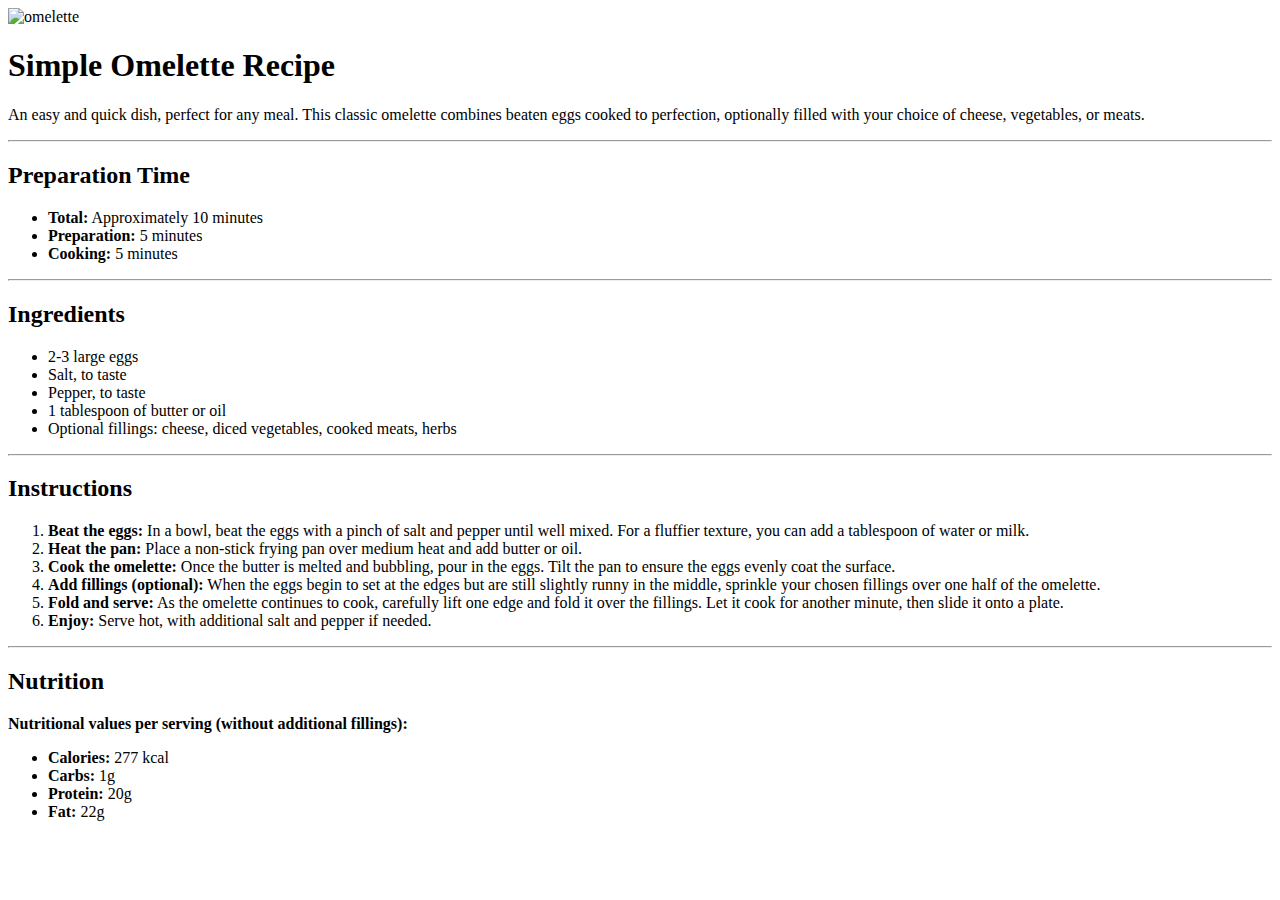
==== Assignment 1/index.html @ aea484ef "done" ====
<!DOCTYPE html>
<html lang="en">
<head>
    <meta charset="UTF-8">
    <meta name="viewport" content="width=device-width, initial-scale=1.0">
    <title>Simple Omelette Recipe</title>
</head>
<body>

<div>

    <img src="image/omlette.jpg" alt ="omelette" width="400px" height="220 px"/>

    <h1>Simple Omelette Recipe</h1>
    <p>An easy and quick dish, perfect for any meal. This classic omelette combines beaten eggs cooked to perfection, optionally filled with your choice of cheese, vegetables, or meats.</p>
    <hr>

    <h2>Preparation Time</h2>
    <ul>
        <li><strong>Total:</strong> Approximately 10 minutes</li>
        <li><strong>Preparation:</strong> 5 minutes</li>
        <li><strong>Cooking:</strong> 5 minutes</li>
    </ul>
    <hr>

    <h2>Ingredients</h2>
    <ul>
        <li>2-3 large eggs</li>
        <li>Salt, to taste</li>
        <li>Pepper, to taste</li>
        <li>1 tablespoon of butter or oil</li>
        <li>Optional fillings: cheese, diced vegetables, cooked meats, herbs</li>
    </ul>
    <hr>

    <h2>Instructions</h2>
    <ol>
        <li><strong>Beat the eggs:</strong> In a bowl, beat the eggs with a pinch of salt and pepper until well mixed. For a fluffier texture, you can add a tablespoon of water or milk.</li>
        <li><strong>Heat the pan:</strong> Place a non-stick frying pan over medium heat and add butter or oil.</li>
        <li><strong>Cook the omelette:</strong> Once the butter is melted and bubbling, pour in the eggs. Tilt the pan to ensure the eggs evenly coat the surface.</li>
        <li><strong>Add fillings (optional):</strong> When the eggs begin to set at the edges but are still slightly runny in the middle, sprinkle your chosen fillings over one half of the omelette.</li>
        <li><strong>Fold and serve:</strong> As the omelette continues to cook, carefully lift one edge and fold it over the fillings. Let it cook for another minute, then slide it onto a plate.</li>
        <li><strong>Enjoy:</strong> Serve hot, with additional salt and pepper if needed.</li>
    </ol>
    <hr>

    <h2>Nutrition</h2>
    <p><strong>Nutritional values per serving (without additional fillings):</strong></p>
    <ul>
        <li><strong>Calories:</strong> 277 kcal</li>
        <li><strong>Carbs:</strong> 1g</li>
        <li><strong>Protein:</strong> 20g</li>
        <li><strong>Fat:</strong> 22g</li>
    </ul>
</div>

</body>
</html>
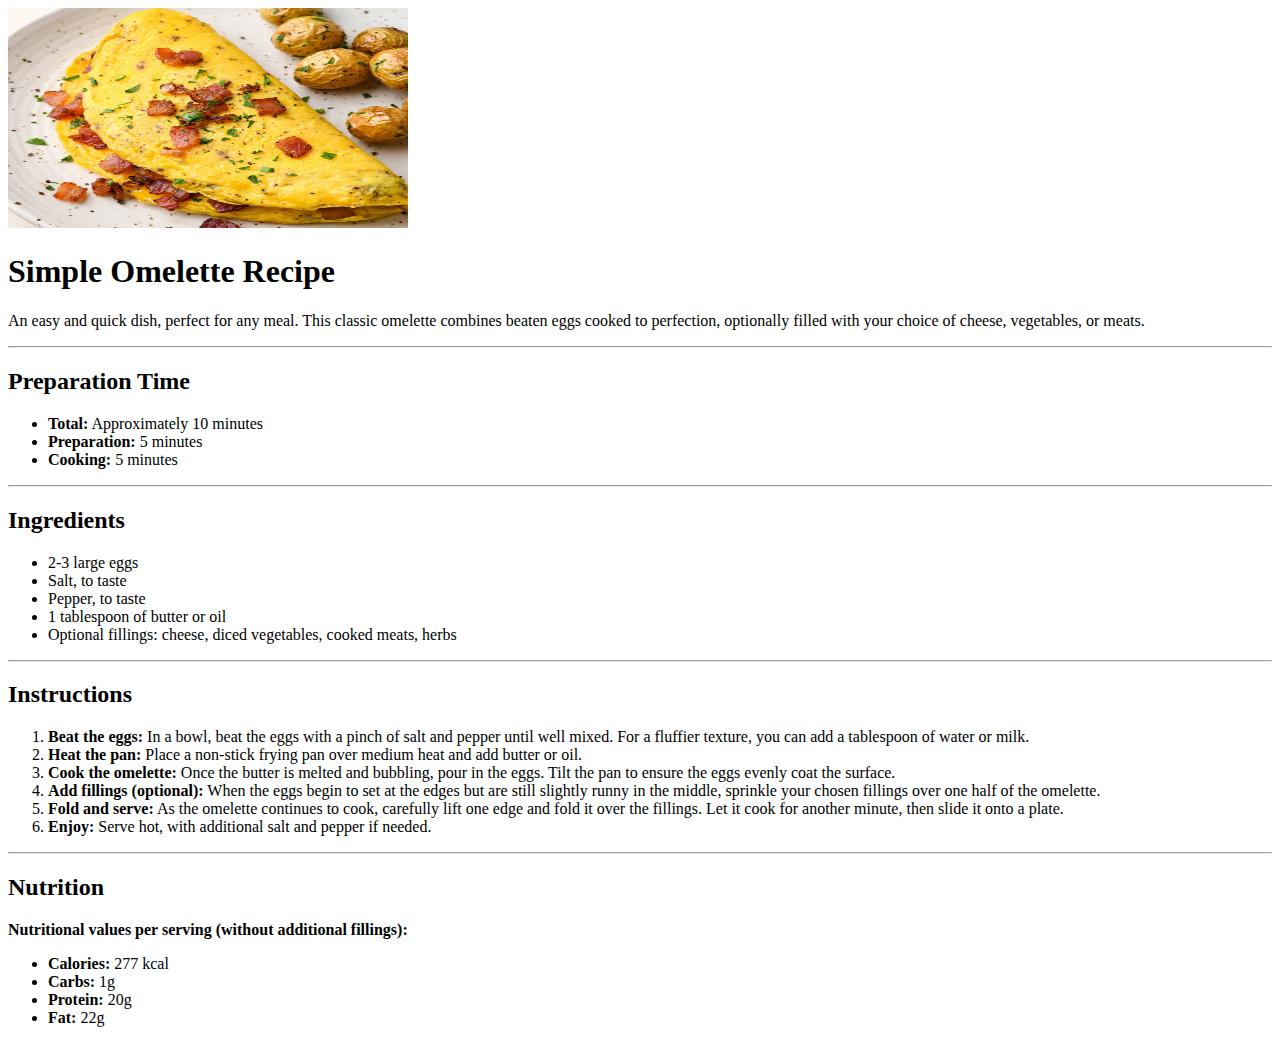
==== commit 79a5ad18: "done" ====
--- a/Assignment 1/index.html
+++ b/Assignment 1/index.html
@@ -9,7 +9,7 @@
 
 <div>
 
-    <img src="image/omlette.jpg" alt ="omelette" width="400px" height="220 px"/>
+    <img src="./omelette.jpeg" alt ="omelette" width="400px" height="220 px"/>
 
     <h1>Simple Omelette Recipe</h1>
     <p>An easy and quick dish, perfect for any meal. This classic omelette combines beaten eggs cooked to perfection, optionally filled with your choice of cheese, vegetables, or meats.</p>
